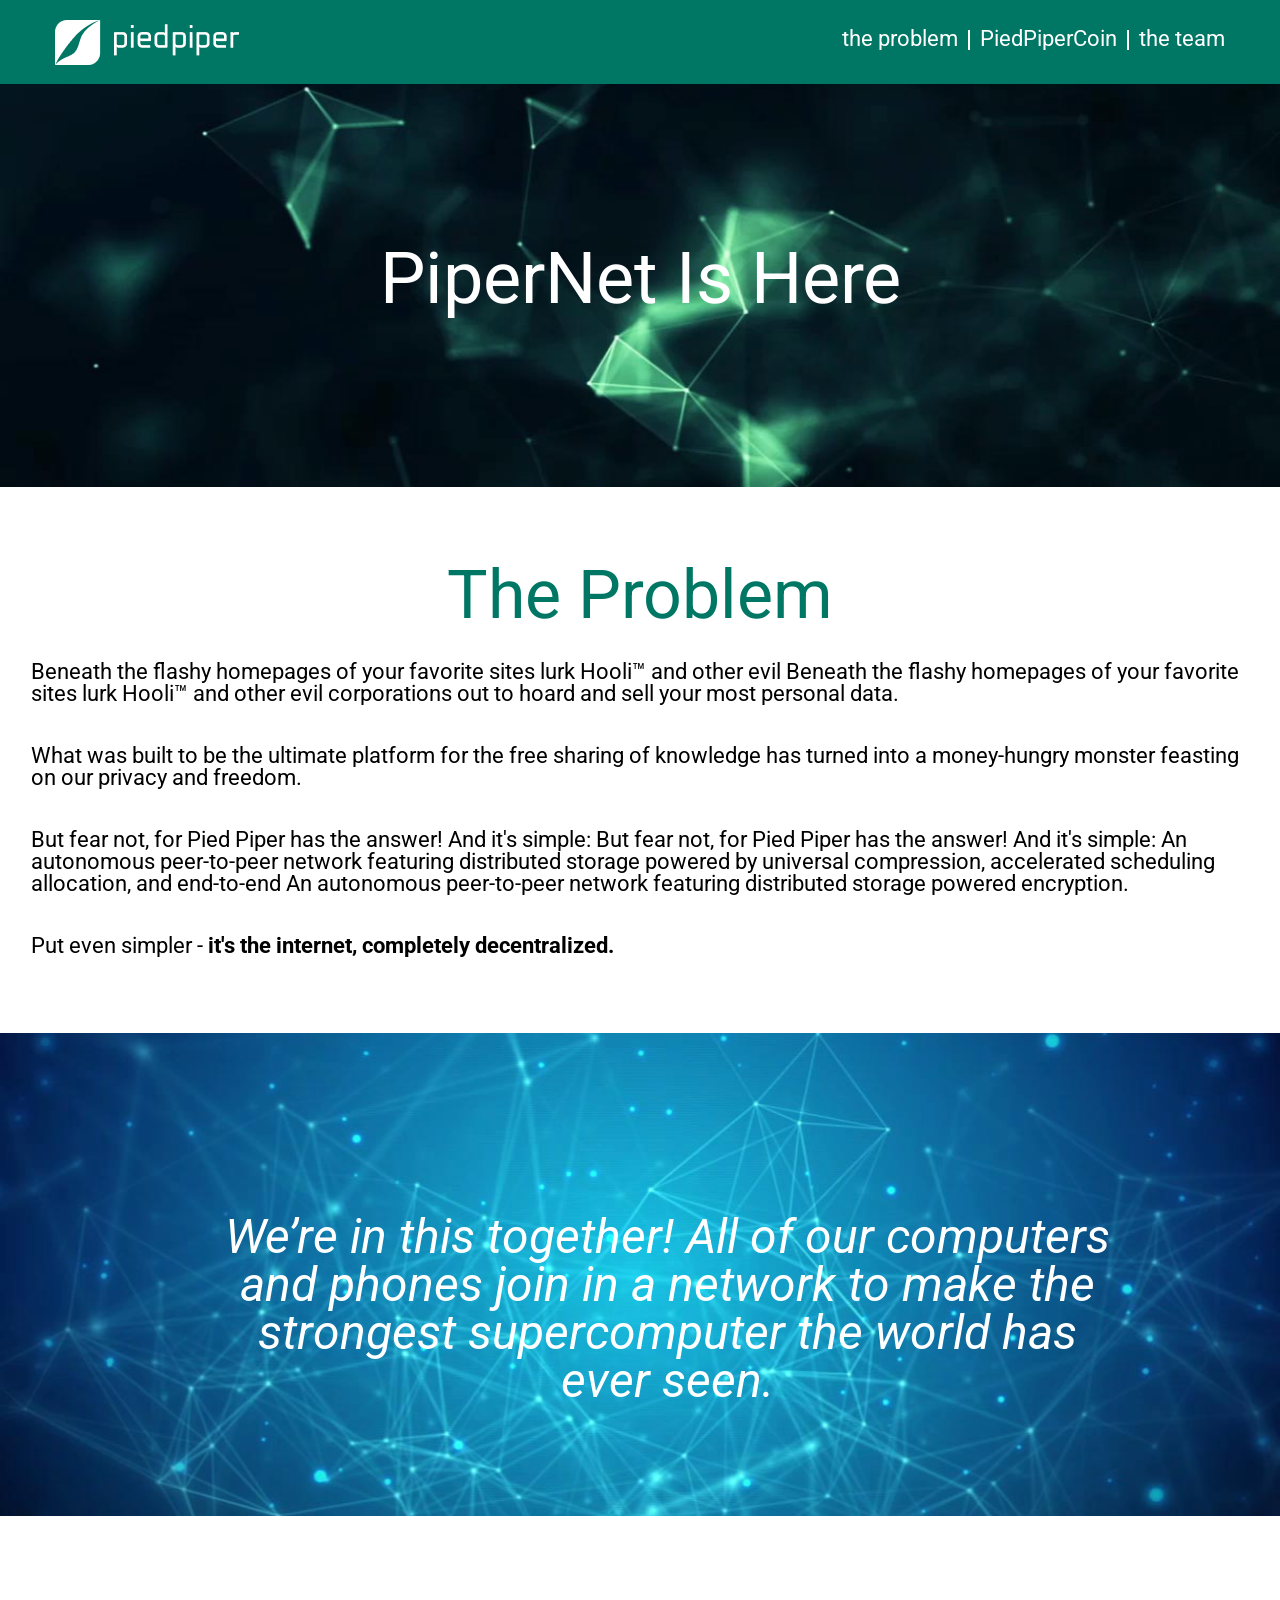
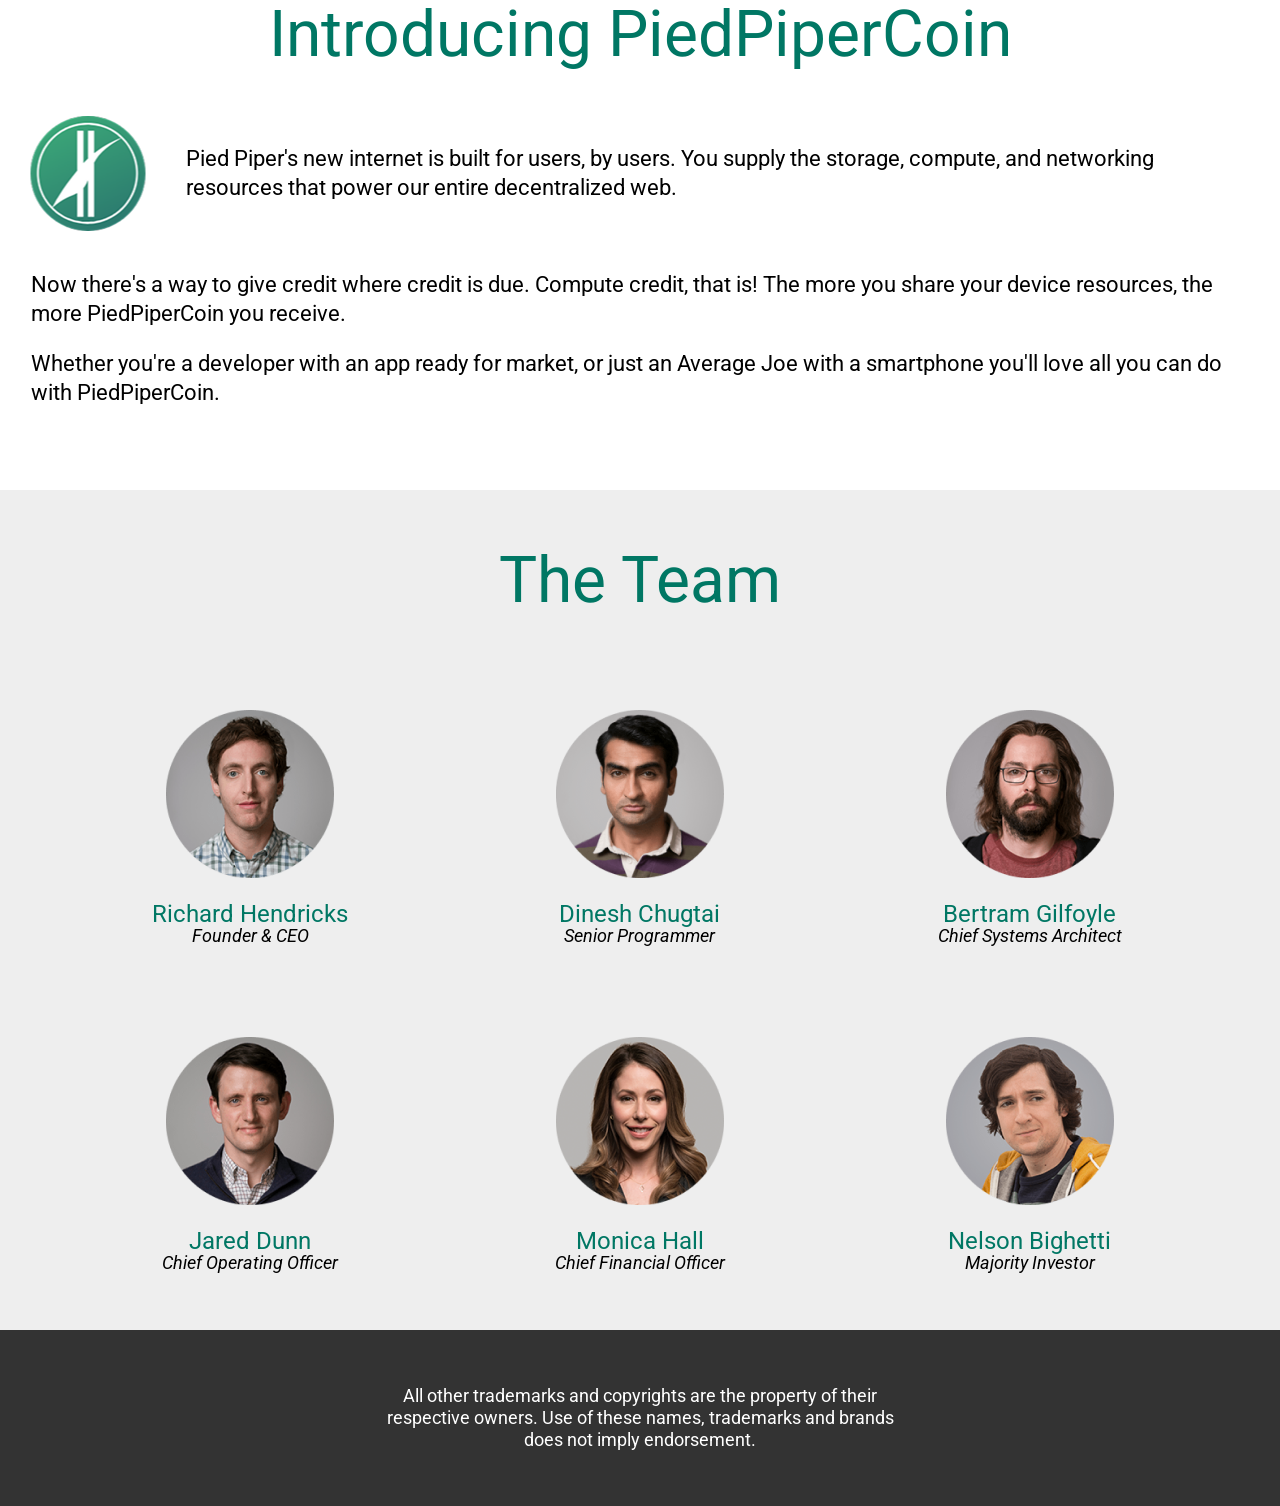
==== main.html @ 9f901fe1 "main" ====
<!DOCTYPE html>
<html lang="ru">
<head>
    <meta charset="UTF-8">
    <meta name="viewport" content="width=device-width, initial-scale=1.0">
    <link href="https://fonts.googleapis.com/css2?family=Roboto:wght@400;700&display=swap" rel="stylesheet">
    <link rel="stylesheet" href="style.css">
    <title>project</title>
</head>
<body>
    <div class="outhead">
        <span class="head">
            <span class="logo"><a href="#ll"><img src="photo/logo.png"></a></span>
            <span class="head2">
                <span><a href="#the_problem">the problem</a></span>
                <span class="verticalline"></span>
                <span><a href="#PiedPiperCoin">PiedPiperCoin</a></span>
                <span class="verticalline"></span>
                <span><a href="#the_team">the team</a></span>
            </span>
        </span>
    </div> 
    <div class="main-title">
        <img src="photo/photo_one.png">
        <div class="text-title" id="ll">PiperNet Is Here</div>
    </div>
    <div class="case">
        <span class="main-text">
            <span class="heading" id="the_problem"><f1>The Problem</f1></span>
            <span>Beneath the flashy homepages of your favorite sites lurk Hooli™ and other evil Beneath the flashy homepages of your favorite sites lurk Hooli™ and other evil corporations out to hoard and sell your most personal data.</span>
            <span>What was built to be the ultimate platform for the free sharing of knowledge has turned into a money-hungry monster feasting on our privacy and freedom.</span>
            <span>But fear not, for Pied Piper has the answer! And it's simple: But fear not, for Pied Piper has the answer! And it's simple: An autonomous peer-to-peer network featuring distributed storage powered by universal compression, accelerated scheduling allocation, and end-to-end An autonomous peer-to-peer network featuring distributed storage powered encryption.</span>
            <span>Put even simpler - <b>it's the internet, completely decentralized.</b></span>
        </span>
    </div>
    <div class="main-title-two">
        <img src="photo/photo_two.png">
        <div class="text-title-two"><i>We’re in this together! All of our computers and phones join in a network to make the strongest supercomputer the world has ever seen.</i></div>
    </div>
    <div class="case_one">
        <span class="main-text-two">
            <span class="heading_two" id="PiedPiperCoin">Introducing PiedPiperCoin</span>
            <span class="case_photo">
                <img src="photo/PPC Logo.png">
                <span class="">Pied Piper's new internet is built for users, by users. You supply the storage, compute, and networking resources that power our entire decentralized web.</span>
            </span>
            <span>Now there's a way to give credit where credit is due. Compute credit, that is! The more you share your device resources, the more PiedPiperCoin you receive. <p>Whether you're a developer with an app ready for market, or just an Average Joe with a smartphone you'll love all you can do with PiedPiperCoin.</span>
        </span>
    </div>
    <div class="case_two">
        <span class="heading_three" id="the_team">The Team</span>    
            <span class="case_two1">
                <span class="case_two_inside">
                    <span class="card">
                        <img src="photo/face1.png">
                        <span class="name">Richard Hendricks</span>
                        <span class="org"><i>Founder & CEO</i></span>
                    </span>
                    <span class="card">
                        <img src="photo/face2.png">
                        <span class="name">Dinesh Chugtai</span>
                        <span class="org"><i>Senior Programmer</i></span>
                    </span>
                    <span class="card">
                        <img src="photo/face3.png">
                        <span class="name">Bertram Gilfoyle</span>
                        <span class="org"><i>Chief Systems Architect</i></span>
                    </span>
                    <span class="card">
                        <img src="photo/face4.png">
                        <span class="name">Jared Dunn</span>
                        <span class="org"><i>Chief Operating Officer</i></span>
                    </span>
                    <span class="card">
                        <img src="photo/face5.png">
                        <span class="name">Monica Hall</span>
                        <span class="org"><i>Chief Financial Officer</i></span>
                    </span>
                    <span class="card">
                        <img src="photo/face6.png">
                        <span class="name">Nelson Bighetti</span>
                        <span class="org"><i>Majority Investor</i></span>
                    </span>
                </span>    
            </span>
        </span>    
    </div>    
    <div class="footer">
        <span class="footer-inside">
            <span class="text-footer">
                All other trademarks and copyrights are the property of their respective owners. Use of these names, trademarks and brands does not imply endorsement.
            </span>
        </span>
    </div>
</body>
</html>
---- style.css ----
body {
  font-family: 'Roboto', sans-serif;
  font-size: 22px;
  line-height: 100%;
  color: #ffffff;
}
.outhead {
    position: fixed;
    background-color: #007764;
    top: 0px;
    left: 0px;
    width: 100%;
    height: 84px;
    z-index: 1000;
}
.head {
    margin: 0px auto;
    max-width: 1219px;
    padding-left: 55px;
    padding-right: 55px;
    display: flex;
    justify-content: space-between;
}
.logo {
    display: block;
    margin-top: 20px;
}
.head2 {
    display: flex;
    flex-direction: row;
    justify-content: flex-end;
    column-gap: 10px;
    margin-top: 28px;
}
.verticalline {
     height: 20px;
     border-left: 2px solid #ffffff;
     margin-top: 2px;
}
.main-title img {
    height: 403px;
    display: inline-block;
    width: 100%;
    left: 0px;
    position: absolute;
}
.main-title {
    width: 100%;
}
.text-title {
    margin-top: 84px;
    padding-top: 184px;
    position: relative;
    z-index: 999;
    display: flex;
    align-items: center;
    justify-content: center;
    font-size: 72px;
}
.main-text {
    width: 100%;
    position: relative;
    top: 294px;
    left: 50%;
    transform: translateX(-50%);
    display: flex;
    color:#010101;
    max-width: 1219px;
    padding-left: 55px;
    padding-right: 55px;
    flex-direction: column;
    gap: 40px;
}
.heading {
    text-align: center;
    font-size: 68px;
    color: #007764;
    padding-bottom: 15px
}
.case {
    position: relative;
}
.main-title-two {
    width: 100%; 
}
.main-title-two img {
   position: absolute;
   width: 100%;
   height: 483px;
   left: 0px;
   margin-top: 370px;
}
.text-title-two {
    display: flex;
    position: absolute;
    margin-top: 370px;
    font-size: 48px;
    max-width: 893px;
    width: 100%;
    text-align: center;
    padding-left: 55px;
    padding-top: 55px;
    transform: translateX(-50%);
    left: 50%;
    padding-top: 180px;
    line-height: 100%;
}
.case_one {
    position: relative;
    margin-top: 930px;
    background-color: rgb(255, 255, 255);
}
.main-text-two {
    max-width: 1219px;
    width: 100%;
    position: relative;
    display: flex;
    padding-left: 55px;
    padding-right: 55px;
    transform: translate(-50%);
    left: 50%;
    color: #010101;
    flex-direction: column;
    gap: 40px;
    line-height: 1.3;
}
.heading_two {
    color:#007764;
    font-size: 64px;
    text-align: center;
}
.case_photo {
    display: flex;
    flex-direction: row;
    line-height: 100%;
    align-items: center;
    line-height: 1.3;
    gap: 40px;
}
.case_photo img {
    width: 115px;
    height: 115px;
}
.case_text {
    width: 930px;
    height: 110px;
}
.case_two {
    background-color: #eeeeee;
    width: 100%;
    display: flex;
    position: absolute;
    left: 0;
    height: 845px;
    margin-top: 60px;
}
.case_two1 {
    display: flex;
    position: relative;
    padding-top: 200px;
    padding-left: 55px;
    padding-right: 55px;
    transform: translateX(-50%);
    left: 50%;
    max-width: 1219px;
    max-height: 845px;
}
.heading_three {
    color: #007764;
    position: absolute;
    font-size: 64px;
    margin-top: 80px;
    display: flex;
    transform: translateX(-50%);
    left: 50%;
}
.case_two_inside {
  display: flex;
  flex-wrap: wrap; 
  justify-content: center; 
  gap: 10px; 
  width: 100%;
}
.card {
  width: calc(33.33% - 10px);
  display: flex;
  flex-direction: column;
  align-items: center;
  text-align: center;
  color: white;
  padding: 20px;
  box-sizing: border-box;
}
.card img {
    padding-bottom: 25px;
    width: 168px;
    height: 168px;
}
.name {
    color:#007764;
    font-size: 24px;
}
.org {
    font-size: 18px;
    color: #010101;
}
.footer {
    width: 100%;
    display: flex;
    position: absolute;
    left: 0;
    background-color: #333333;
    margin-top: 900px;
    height: 176px;
}
.footer_inside {
    max-width: 1219px;
    width: 100%;
}
.text-footer {
    width: 540px;
    height: 64px;
    font-size: 18px;
    text-align: center;
    display: flex;
    position: absolute;
    align-content: center;
    padding-left: 55px;
    padding-right: 55px;
    transform: translateX(-50%);
    left: 50%;
    padding-top: 55px;
}
a {
    color:#ffffff;
    text-decoration-line: none;
}
html {
    scroll-behavior: smooth;
}
#the_problem {
    scroll-margin-top: 120px;
}
#PiedPiperCoin {
    scroll-margin-top: 120px;
}
#the_team {
    scroll-margin-top: 120px;
}
#ll {
    scroll-margin-top: 500px;
}
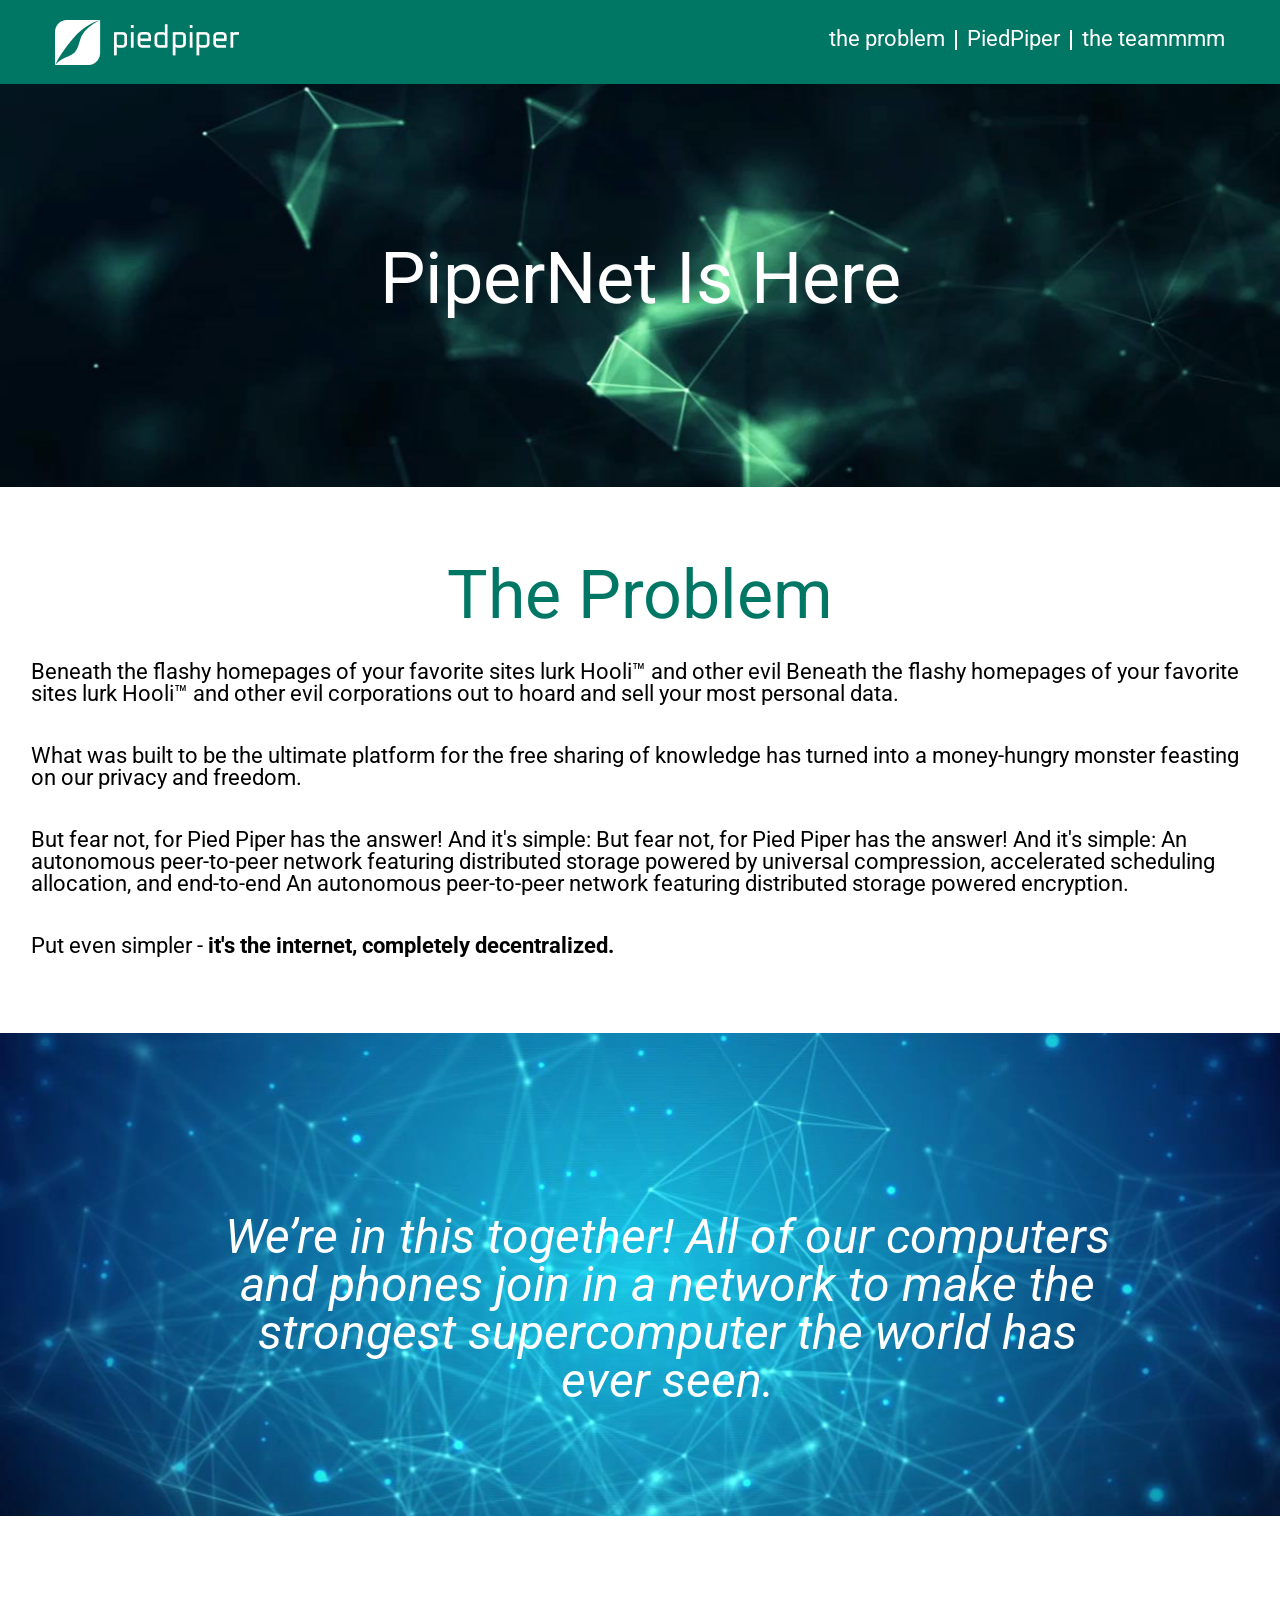
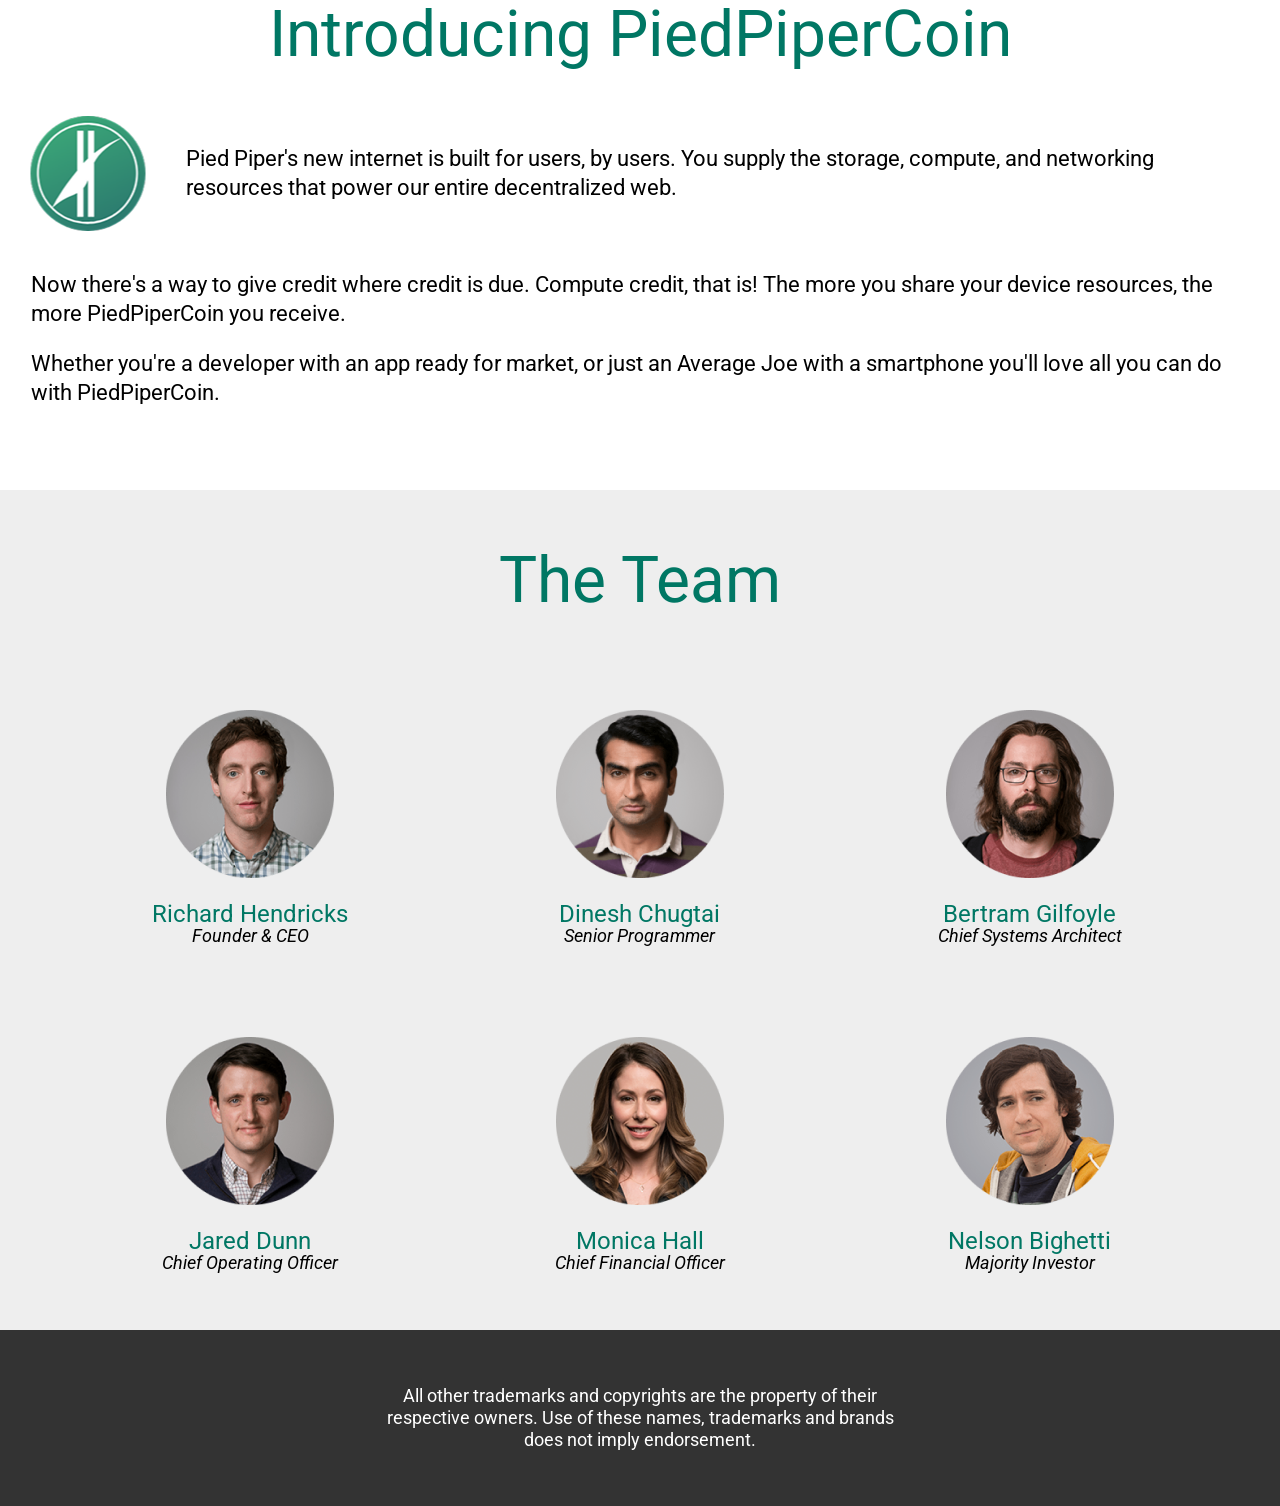
==== commit c398e383: "изменил названия" ====
--- a/main.html
+++ b/main.html
@@ -14,9 +14,9 @@
             <span class="head2">
                 <span><a href="#the_problem">the problem</a></span>
                 <span class="verticalline"></span>
-                <span><a href="#PiedPiperCoin">PiedPiperCoin</a></span>
+                <span><a href="#PiedPiperCoin">PiedPiper</a></span>
                 <span class="verticalline"></span>
-                <span><a href="#the_team">the team</a></span>
+                <span><a href="#the_team">the teammmm</a></span>
             </span>
         </span>
     </div> 
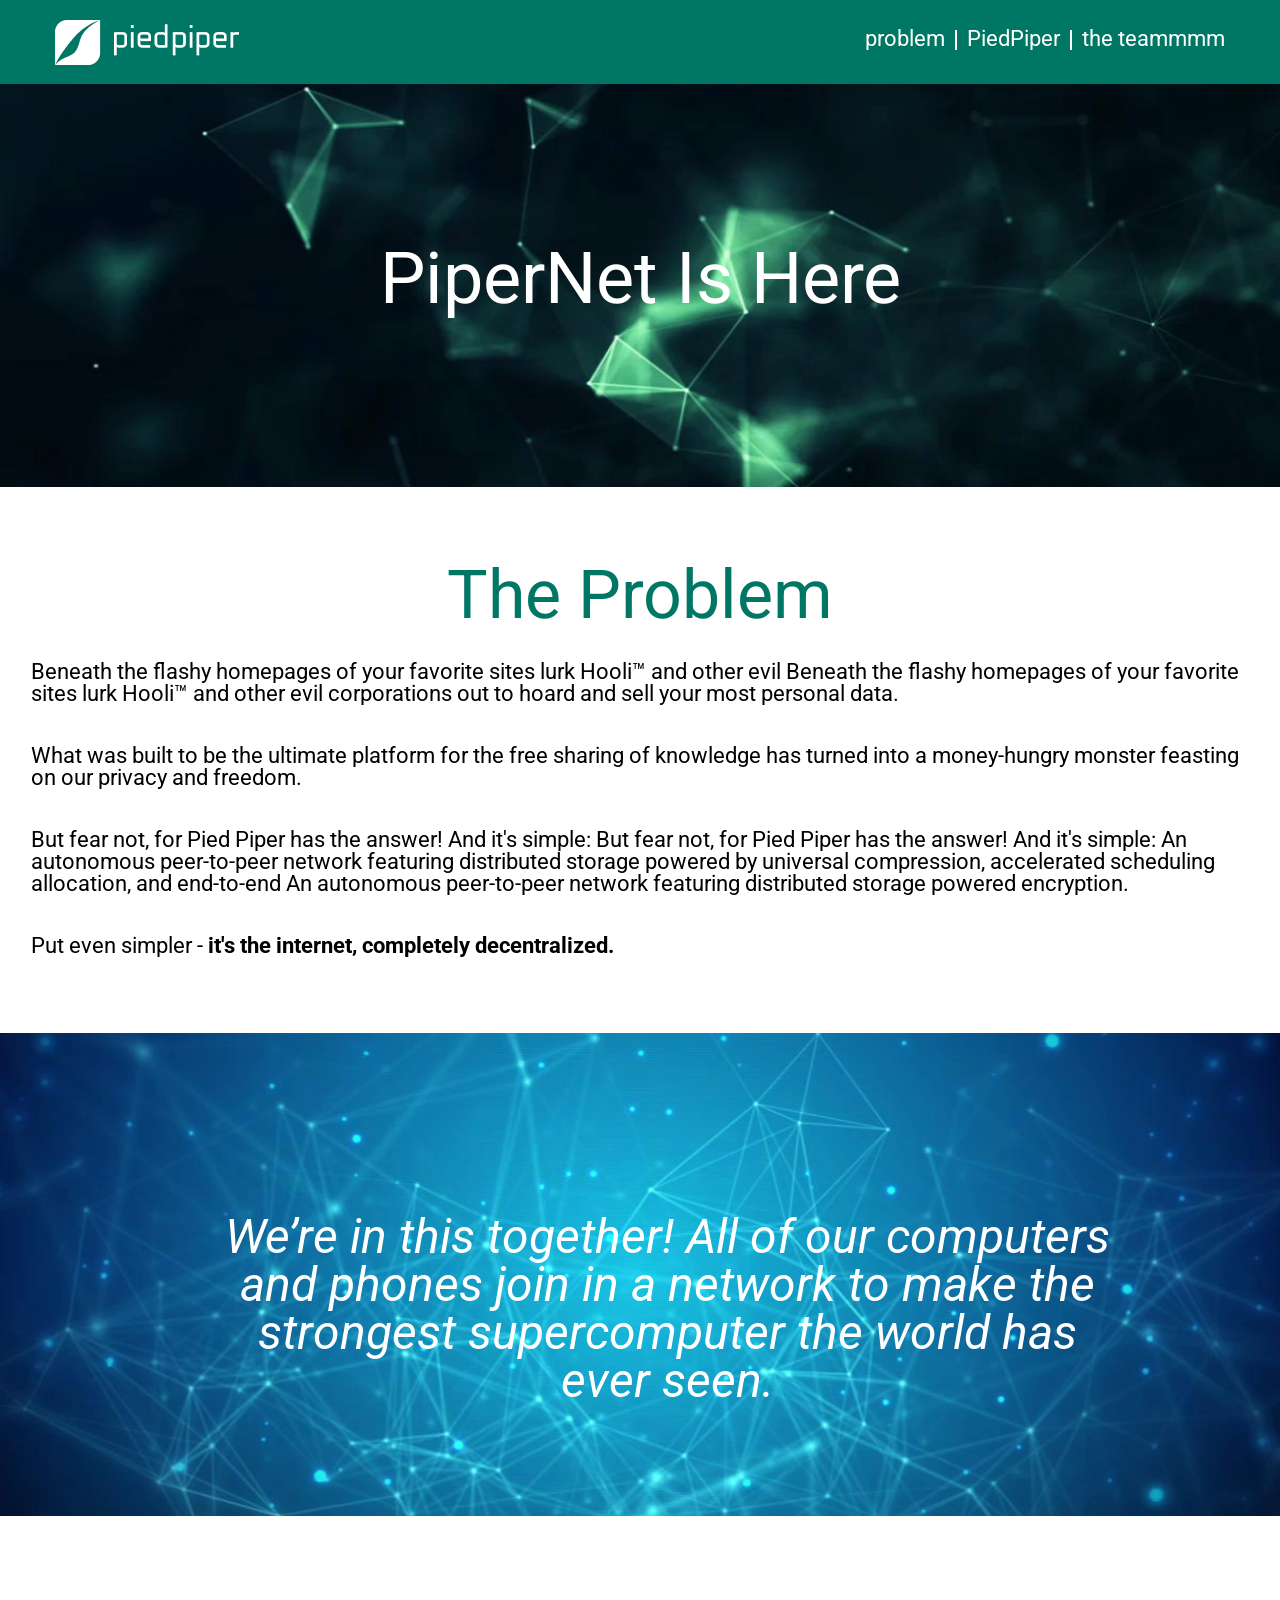
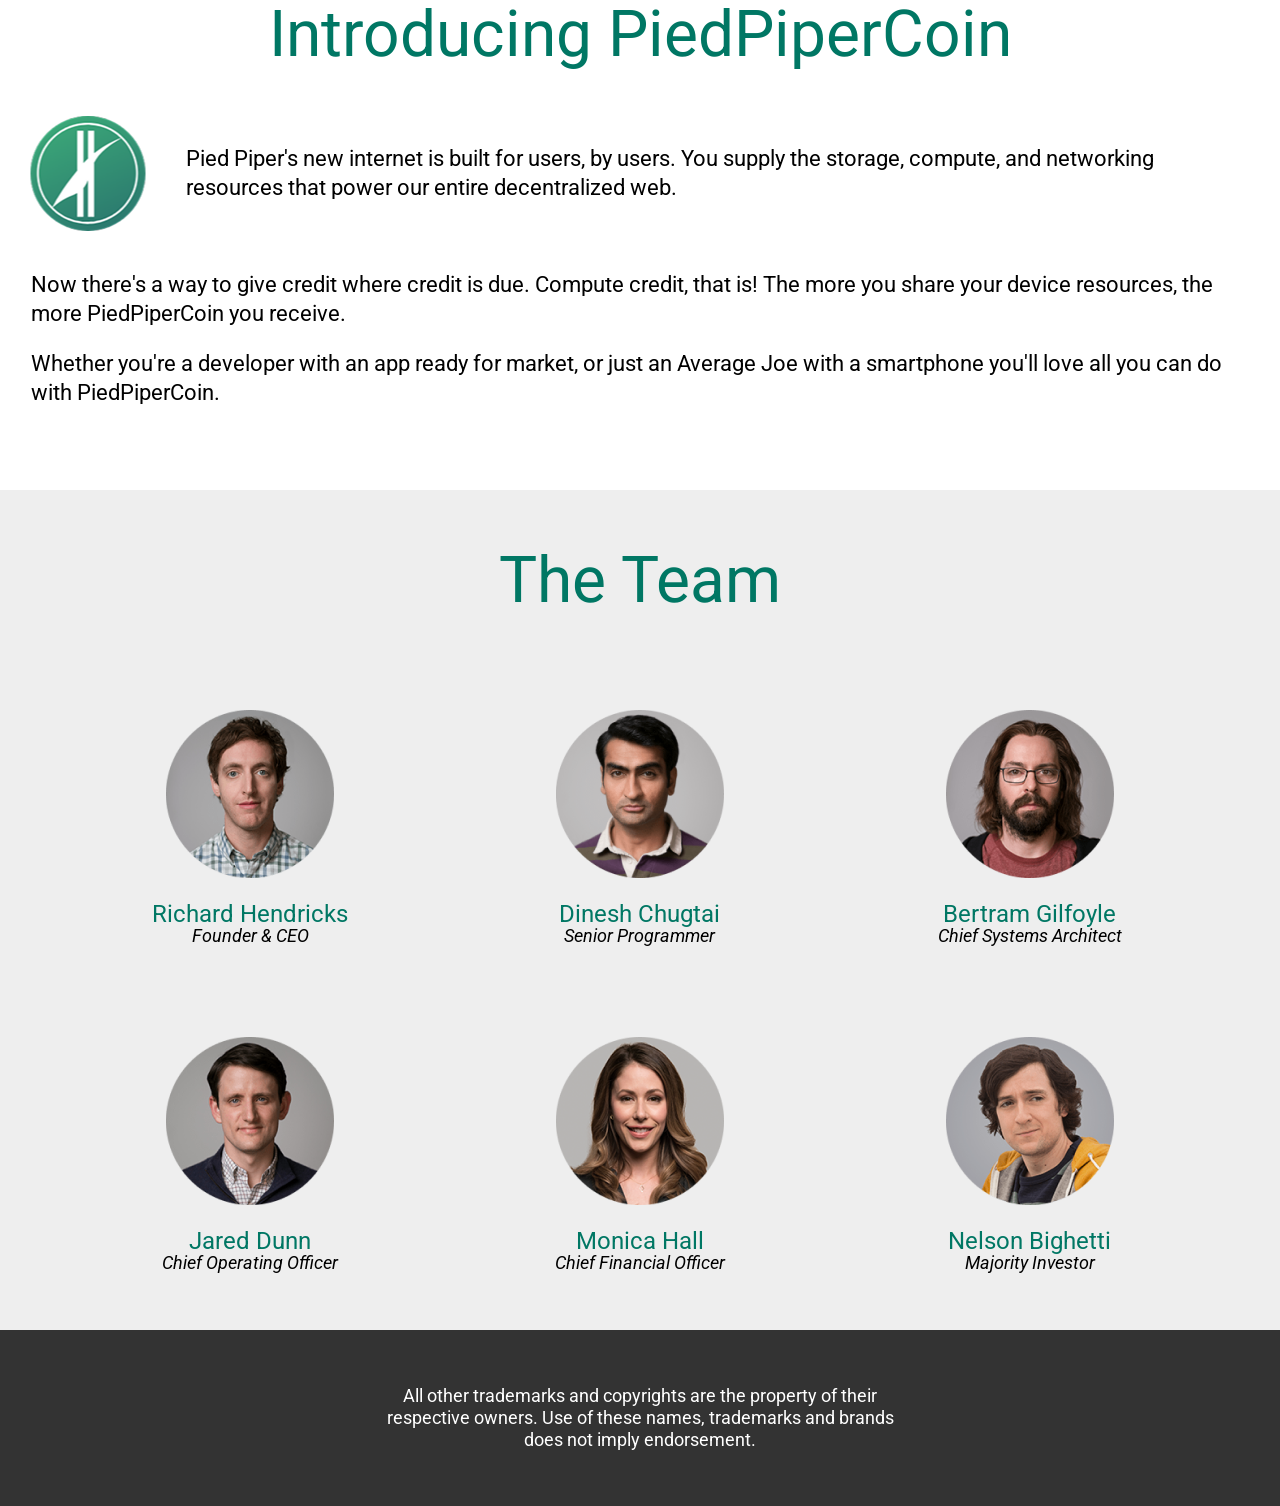
==== commit 3e7be745: "убрал the" ====
--- a/main.html
+++ b/main.html
@@ -12,7 +12,7 @@
         <span class="head">
             <span class="logo"><a href="#ll"><img src="photo/logo.png"></a></span>
             <span class="head2">
-                <span><a href="#the_problem">the problem</a></span>
+                <span><a href="#the_problem">problem</a></span>
                 <span class="verticalline"></span>
                 <span><a href="#PiedPiperCoin">PiedPiper</a></span>
                 <span class="verticalline"></span>
